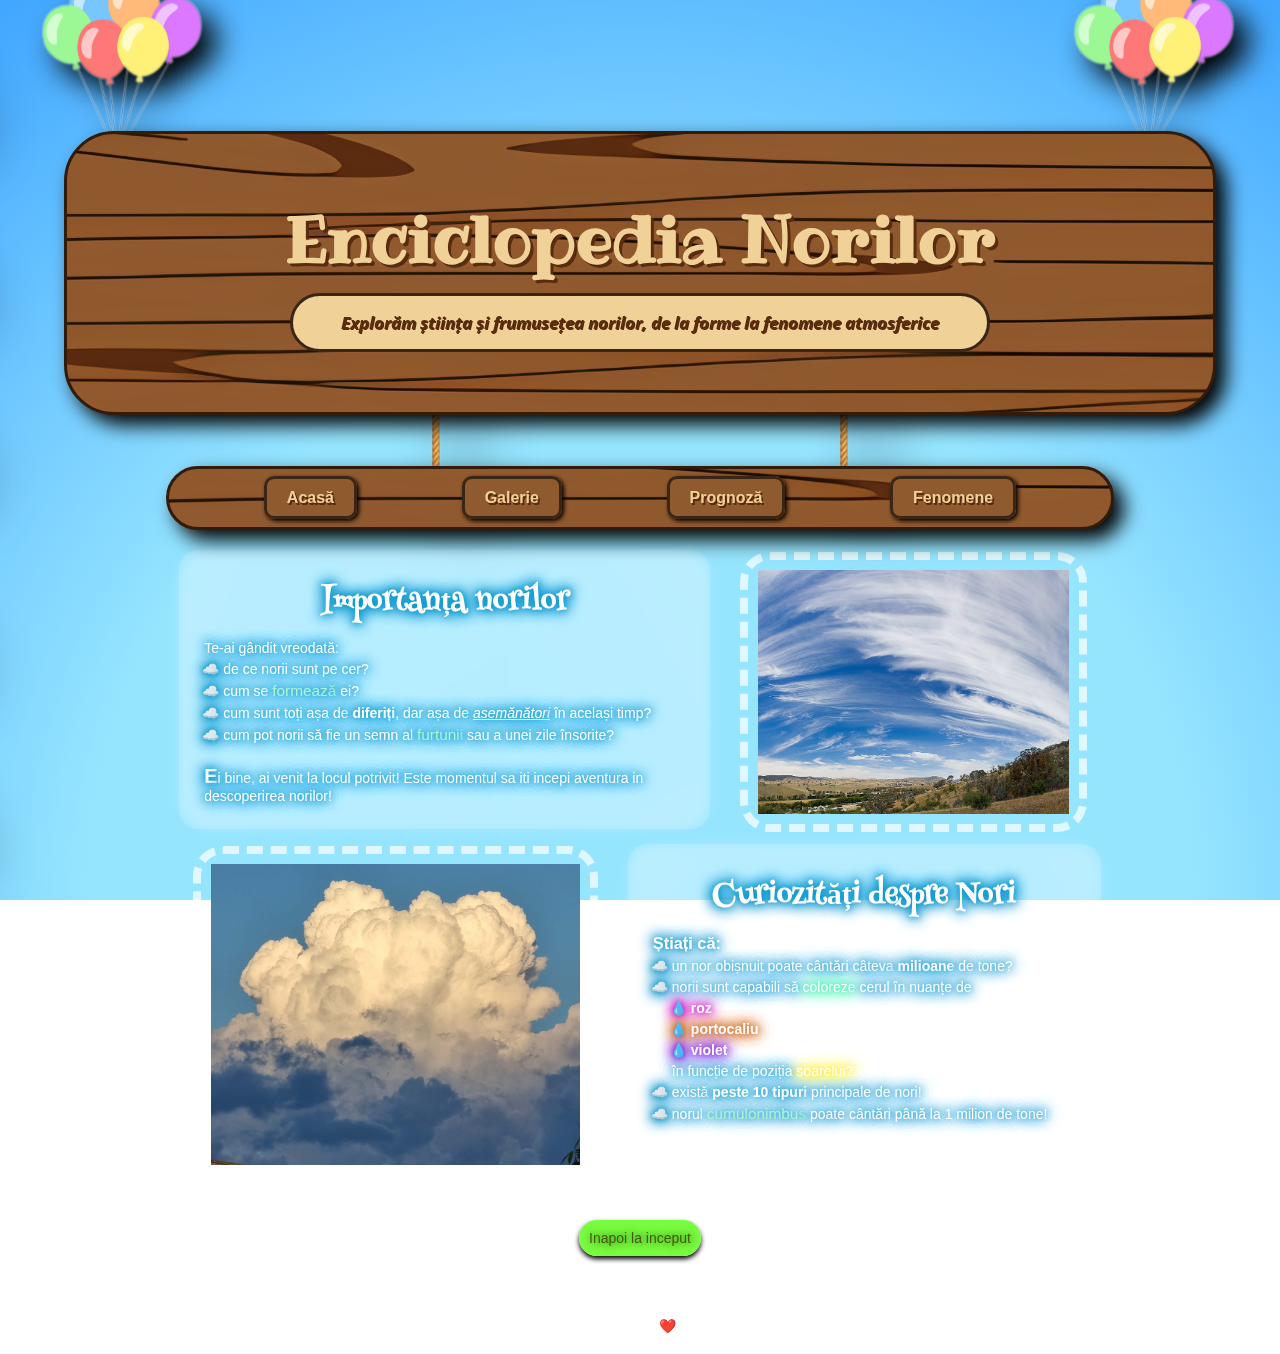
==== index.html @ 646a8a33 "commit pt github pages" ====
<!DOCTYPE html>
<html lang="ro">
    <head>
        <title>Enciclopedia Norilor</title>
        <meta charset="UTF-8">
        <meta name="viewport" content="width=device-width, initial-scale=1.0">
        
        <!-- muzica de fundal -->
        
        <!-- download la fonturi -->
        <!-- <link rel="preconnect" href="https://fonts.googleapis.com">
        <link rel="preconnect" href="https://fonts.gstatic.com" crossorigin>
        <link href="https://fonts.googleapis.com/css2?family=Henny+Penny&family=Open+Sans:ital,wght@0,300..800;1,300..800&family=Ribeye&display=swap" rel="stylesheet"> -->
        <link rel="preconnect" href="https://fonts.googleapis.com">
        <link rel="preconnect" href="https://fonts.gstatic.com" crossorigin>
        <link href="https://fonts.googleapis.com/css2?family=Dancing+Script:wght@400..700&family=Henny+Penny&family=Open+Sans:ital,wght@0,300..800;1,300..800&family=Ribeye&display=swap" rel="stylesheet">
        <link rel="stylesheet" href="style.css">
    </head>

    <body>
        <audio autoplay loop>
            <source src="glacier.mp3" type="audio/mpeg">
        </audio>
        <!-- <div id="top"></div> -->
        <div class="clouds-background">
            <img class="cloud cloud1" src="cloud1.png" alt="cloud1">
            <img class="cloud cloud2" src="cloud2.png" alt="cloud2">
            <img class="cloud cloud3" src="cloud3.png" alt="cloud3">
            <img class="cloud cloud4" src="cloud4.png" alt="cloud4">
            <img class="cloud cloud5" src="cloud5.png" alt="cloud5">
        </div>
        <header id="top">
            <div class="balloon-space">
                <img class="balloons" src="balloons_2.png" alt="bunch of balloons">
                <img class="balloons" src="balloons_2.png" alt="bunch of balloons 2">
            </div>
            <div class="wooden-background header-content">
                <h1>Enciclopedia Norilor</h1>
                <p>Explorăm știința și frumusețea norilor, de la forme la fenomene atmosferice</p>
            </div>
            <div class="rope-space">
                <img class="ropes rope-left" src="single_rope.png" alt="small rope" style="filter: drop-shadow(10px 10px 10px black);">
                <img class="ropes rope-right" src="single_rope.png" alt="small rope">
            </div>
            <nav class="wooden-background">
                <ul>
                    <li><a href="index.html">Acasă</a></li>
                    <li><a href="tipuri.html">Galerie</a>
                        <ul>
                            <li><a href="tipuri.html#cirrus">Cirrus</a></li>
                            <li><a href="tipuri.html#cirrocumulus">Cirrocumulus</a></li>
                            <li><a href="tipuri.html#cirrostratus">Cirrostratus</a></li>
                            <li><a href="tipuri.html#altocumulus">Altocumulus</a></li>
                            <li><a href="tipuri.html#altostratus">Altostratus</a></li>
                            <li><a href="tipuri.html#stratocumulus">Stratocumulus</a></li>
                            <li><a href="tipuri.html#stratus">Stratus</a></li>
                            <li><a href="tipuri.html#nimbostratus">Nimbostratus</a></li>
                            <li><a href="tipuri.html#cumulus">Cumulus</a></li>
                            <li><a href="tipuri.html#cumulonimbus">Cumulonimbus</a></li>
                        </ul>
                    </li>
                    <li><a href="prognoza.html">Prognoză</a>
                        <ul>
                            <li><a href="prognoza.html#altitudinea">Altitudinea</a></li>
                            <li><a href="prognoza.html#structura">Structura</a></li>
                            <li><a href="prognoza.html#culoarea">Culoarea</a></li>
                            <li><a href="prognoza.html#culoarea">Densitatea</a></li>
                        </ul>
                    </li>
                    <li><a href="fenomene.html">Fenomene</a>
                        <ul>
                            <li><a href="fenomene.html#ploaia">Ploaia</a></li>
                            <li><a href="fenomene.html#ploaia">Ninsoarea</a></li>
                            <li><a href="fenomene.html#furtuni">Furtuni</a></li>
                            <li><a href="fenomene.html#ceata">Ceața</a></li>
                            <li><a href="fenomene.html#haloul">Haloul</a></li>
                            <li><a href="fenomene.html#haloul">Curcubeul</a></li>
                        </ul>
                    </li>
                </ul>
            </nav> 
        </header>
        
        <main>
            <section>
                <article>
                    <div class="cloud-box">
                        <h2>Importanța norilor</h2>
                            <span>Te-ai gândit vreodată:</span>
                            <ul>
                                <li>de ce norii sunt pe cer?</li>
                                <li>cum se <a href="prognoza.html#functionare">formează</a> ei?</li>
                                <li>cum sunt toți așa de <b>diferiți</b>, dar așa de <em>asemănători</em> în același timp?</li>
                                <li>cum pot norii să fie un semn al <a href="fenomene.html#furtuni">furtunii</a> sau a unei zile însorite?</li>
                                <!-- <li>ce rol joacă norii în protejarea planetei noastre de radiațiile solare?</li> -->
                            </ul>
                        <br>
                        <p>Ei bine, ai venit la locul potrivit! Este momentul sa iti incepi aventura in descoperirea norilor!</p>
                    </div>
                    <aside class="cirrus-main">
                        <img class="aside-image" src="Cirrus_sky_panorama.jpg" alt="cirrus cloud">
                    </aside>
                    
                </article>
                
                <article>
                    <aside class="cumulonimbus-main">
                        <img class="aside-image" src="Cumulonimbus-Clouds-scaled.jpg" alt="cumulonimbus cloud">
                    </aside>
                    <div class="cloud-box">
                        <div>
                            <h2>Curiozități despre Nori</h2>
                            <h3>Știați că:</h3>
                            <ul>
                                <li>un nor obișnuit poate cântări câteva <b>milioane</b> de tone?</li>
                                <li>norii sunt capabili să <span style="    text-shadow: 0px 0px 15px #0ce297, 0px 0px 6px #0ce297, 0px 0px 15px #0ce297, 0px 0px 15px #0ce297;
">coloreze</span> cerul în nuanțe de 
                                    <ul>
                                        <li>roz</li>
                                        <li>portocaliu</li>
                                        <li>violet</li>
                                    </ul>
                                    în funcție de poziția <span class="galben">soarelui?</span>
                                </li>
                                <li>există <b>peste 10 tipuri</b> principale de nori!</li>
                                <li>norul <a href="tipuri.html#cumulonimbus">cumulonimbus</a> poate cântări până la 1 milion de tone!</li>
                            </ul>
                        </div>
                    </div>
                    <aside class="cumulonimbus-main2">
                        <img class="aside-image" src="Cumulonimbus-Clouds-scaled.jpg" alt="cumulonimbus cloud">
                    </aside>
                </article>
            </section>

            <!-- <section>
                <article class="cloud-box">
                    <h2>Ce scop au norii?</h2>
                    <p>Fiecare nor pe care îl vedem este parte dintr-un ciclu vital care susține viața pe Pământ. Apa se evaporă din oceane, râuri și lacuri, urcă în atmosferă și formează nori. Aceștia transportă apa deasupra pământului, eliberând-o apoi sub formă de ploaie sau ninsoare, asigurând resursele de apă pentru plante, animale și oameni. Fără acest „reciclator” natural, pământul ar deveni arid, iar viața ar dispărea treptat. Așadar, norii nu sunt doar vapori plutitori – ei reprezintă un mecanism complex și bine coordonat prin care apa este colectată, purificată și redată în natură.</p>
                    
                </article>
                <article class="cloud-box">
                    <h2>Cine studiaza norii?</h2>
                    <p>Studiul norilor și al atmosferei este un domeniu fascinant, iar oamenii de știință care se dedică acestui scop sunt meteorologii, climatologii și experții în atmosferă. Ei analizează compoziția norilor, viteza și direcția lor de deplasare, dar și cum influențează aceștia tiparele meteorologice. Folosind echipamente avansate precum baloane meteorologice, stații radar și imagini din satelit, acești specialiști monitorizează constant cerul pentru a prezice schimbările de vreme și a ne ajuta să ne pregătim pentru fenomenele extreme. Munca lor este esențială nu doar pentru prognozele meteo, ci și pentru înțelegerea schimbărilor climatice globale.</p>
                    
                </article>
            </section> -->
        </main>
        <footer class="grass-bottom">
            <div class="top-footer">
                <a href="#top">Inapoi la inceput</a>
            </div>
            <br>
            <!-- <div class="footer-content">
                <br>
                <a href="">Credits</a>
                
            </div> -->
            <div class="end">
                <p>Toate materialele fotografice si audio-video prezentate nu imi apartin!</p>
                <p>Website facut cu ❤️ de Vlad</p>
            </div>
        </footer>
    </body>
</html>
---- style.css ----
* {
    margin: 0;
    padding: 0;
}

.clouds-background ~ * {
    opacity: 100%;
}

body {
    height: 100vh;
    /* width: 80%; */
    width: 100%;
    margin: auto;
    background: radial-gradient(
        circle at bottom,
        #96e5ff 50%,
        #40a6ff 100%
    );
    background-attachment: fixed;
    background-size: cover;
    background-repeat: no-repeat;
    display: flex;
    flex-direction: column;
    font-family: Verdana, sans-serif;
    font-size:14px;
}

.clouds-background {
    position: fixed;
    top: 0;
    left: 0;
    width: 100%;
    height: 100vh;
    overflow: hidden;
    z-index: -1;
    justify-content: space-between;
}

.cloud {
    position: absolute;
    padding: 0;
    margin: 0;
    /* box-shadow: 6px 6px 12px rgba(0, 0, 0, 0.6); */
    filter: drop-shadow(5px 5px 30px black);
    /* filter: drop-shadow(10px 10px 10px black); */
}

.cloud1 {
    top: 10vh;
    width: 100px;
    height: auto;
    left: -130px;
    animation: moveCloud 50s linear infinite;
    animation-delay: 9s;
}
.cloud2 {
    top: 30vh;
    width: 100px;
    height: auto;
    left: -130px;
    animation: moveCloud 120s linear infinite;
    animation-delay: 13s;
}
.cloud3 {
    top: 50vh;
    width: 100px;
    height: auto;
    left: -130px;
    animation: moveCloud 80s linear infinite;
    animation-delay: 0s;
}
.cloud4 {
    top: 70vh;
    width: 100px;
    height: auto;
    left: -130px;
    animation: moveCloud 150s linear infinite;
    animation-delay: 8s;
}
.cloud5 {
    top: 90vh;
    width: 100px;
    height: auto;
    left: -130px;
    animation: moveCloud 60s linear infinite;
    animation-delay: 2s;
}

@keyframes moveCloud {
    from {
        transform: translateX(0px);
    }
    to {
        transform: translateX(120vw); /* 120vw ca sa iasa complet din ecran */
    }
}

.balloon-space {
    display: flex;
    flex-direction: row;
    justify-content: space-between;
}

.balloon-space img {
    transform: translateY(0px) scale(1.5);
    z-index: -1;
}

.balloons {
    position: relative;
    width: 120px;
    height: auto;
}


.rope-space {
    display: flex;
    flex-direction: row;
    justify-content: space-evenly;
    gap: 30px;
}

.ropes {
    position: relative;
    width: 10px;
    height: auto;
    margin-bottom: 0px;
    margin-top: 0px;
    transform: scale(3);
    z-index: -1;
}

/* .rope-left {
    margin-left: 300px;
} */

/* .rope-right {
    margin-right: 300px;
} */

h1, h2 {
    margin-bottom: 10px;
    text-align: center;
}

article h2 {
    color: white;
    font-family: "Henny Penny";
    /* font-weight: 400; */
    font-size: 30px;
    font-style: normal;
    font-weight: bolder;
}

.wooden-background {
    background: url(wooden_plank-removebg-preview2_upscayl_4x_realesrgan-x4plus-anime.png);
    /* background-attachment: fixed; */
    background-size: auto;
    background-position: center;
    border: 3px solid #321B09;
}

header {
    width: 90%;
    margin: auto;
}

main {
    width: 80%;
    margin: auto;
}

.header-content {
    /* background: url(wooden_plank-removebg-preview2_upscayl_4x_realesrgan-x4plus-anime.png);
    /* background-attachment: fixed; */
    /* background-size: auto;
    background-position: center; */
    border-radius: 50px;
    font-family: "Ribeye";
    position: relative;
    text-align: center;
    padding: 60px 20px;
    /* padding: auto; */
    /* border: 1px solid black; */
}

.header-content, .balloons, .ropes, nav {
    filter: drop-shadow(10px 10px 10px black);
    /* filter: drop-shadow(5px 5px 30px black); */
}

/* header.cloud-box {
    padding: 50px 0px;
} */

header h1 {
    /* position: absolute; */
    font-size: 65px;
    text-shadow: 3px 3px 0px #592B0F;
    color: #f0d197;
}

header p {
    /* position: absolute; */
    font-size: 17px;
    font-weight: bold;
    font-family: "Open Sans";
    font-style: italic;
    background-color: #f0d197;
    color: #592B0F;
    text-shadow: 0.5px 0.5px 0px;
    padding: 15px;
    border-radius: 100px;
    width: 60%;
    margin: auto;
    border: 3px solid rgb(57, 38, 22);
}

nav {
    /* margin-top:40px; */
    position: relative;
    z-index: 1000;
    width: 80%;
    margin: auto;
    margin-bottom: 15px;
    padding: 10px;
    border-radius: 100px;
    /* border: 2px solid black; */
}

nav ul {
    list-style-type: none;
    /* padding-left: 0; */
    display: flex;
    justify-content: space-evenly;
    gap: 0px;
    /* z-index: 1000; */
    /* flex-shrink: 1; */
}

nav ul ul {
    display: none; /* ascunde submeniu */
    position: absolute; /* ca sa pluteasca peste */
    z-index: 1000;
    /* padding: 10px; */
    width: 20vw;
    margin: 0;
    list-style: none;
    /* background-color: white; */
}

nav ul li {
    position: relative;
    margin: 10px 20px;
    font-weight: bold;
    /* z-index: 1000; */
}


nav ul li:hover > ul {
    display: block;
}

nav ul ul li {
    width: 100%;
    margin: 0px 0px;
    /* z-index: 1000; */
}

nav ul ul li a {
    display: block;
    width: 80%;
    padding: 10px 20px;
    margin: 0px;
    /* z-index: 1000; */
}

nav ul li a {
    font-size: 16px;
    color: #f0d197;
    /* text-shadow: 1px 1px 0px; */
    background-color:#905A2F;
    text-shadow: 1.5px 1.5px 0px #592B0F, 1.5px 1.5px 0px #592B0F, 1.5px 1.5px 0px #592B0F;
    /* background-image: linear-gradient(#fff, #a4daff); */
    border: 3px solid rgb(57, 38, 22);
    text-decoration: none;
    padding: 10px 20px;
    border-radius: 10px;
    box-shadow: 2px 2px 4px rgba(0, 0, 0, 1);
    transition: all 0.2s ease;
    
}

/* efect hover pt butoane */
nav ul li a:hover {
    background-color: #f0d197;
    color: #592B0F;
    box-shadow: 2px 2px 6px rgba(0, 0, 0, 0.3);
    text-shadow: 0px 0px 0px;
    transform: translateY(-2px);
}

img {
    object-fit: cover;
    height: 450px;
    width: auto;
    object-position: top;
}


/* nav {*/
    /* width: 100%; */
/*    border: 2px solid black;
}

nav ul {
    list-style-type: none;
    padding-left: 0;
    display: flex;
    justify-content: center;
}

nav ul li {
    margin: 10px 50px;
}

nav ul li a {
    color: white;
    text-decoration: none;
    padding: 10px 20px;
    display: block;
} */

/* .container {
    position: relative;
    margin: 10px 0px 10px 0px;
    border-radius: 10px;
    overflow: hidden; 
    padding: 20px; 
    display: flex;
    flex-direction: column;
}

.container::before {
    content: "";
    position: absolute;
    top: 0;
    left: 0;
    right: 0;
    bottom: 0;
    background-color: rgba(255, 255, 255, 0.4);
    border: 2px solid white;
    border-radius: 10px;
    z-index: -1;
} */

/* main {
    /* display: flex; */
    /* flex: 1; */
    /* width: 80%;
    margin: auto; */

section {
    /* margin: 0px 100px; */
    width: 90%;
    margin: auto;
}
article {
    color: white;
    display: flex;
    flex-direction: row;
    align-items: stretch;
    gap: 1rem;
    /* width: 100%; */
    /* justify-content: space-between; */
    /* tab-size: 4; */
    text-shadow: 0px 0px 15px #0090c9, 0px 0px 6px #0090c9, 0px 0px 15px #0090c9, 0px 0px 15px #0090c9;
    /* text-align: justify; */
}

article p::first-letter {
    font-size: 20px;
    font-weight: bold;
}

li {
    margin: 5px;
}



article ul {
    list-style-type: "☁️ ";
    padding-left: 1em;
}

/* article ul::before {
    content: "☁️";
    margin-right: 10px;
    display: inline-block;
} */

article ul ul {
    list-style-type: "💧 ";
    padding-left: 1em;
}

article ul ul li {
    font-weight: bold;
}

article ul ul li:nth-of-type(1) {
    text-shadow: 0px 0px 15px #c900c2, 0px 0px 6px #c900c2, 0px 0px 15px #c900c2, 0px 0px 15px #c900c2;
}

article ul ul li:nth-of-type(2) {
    text-shadow: 0px 0px 15px #c95a00, 0px 0px 6px #c95a00, 0px 0px 15px #c95a00, 0px 0px 15px #c95a00;
}

article ul ul li:nth-of-type(3) {
    text-shadow: 0px 0px 15px #7710d0, 0px 0px 6px #7710d0, 0px 0px 15px #7710d0, 0px 0px 15px #7710d0;
}

.galben {
    text-shadow: 0px 0px 15px #ffdf11, 0px 0px 6px #ffdf11, 0px 0px 15px #ffdf11, 0px 0px 15px #ffdf11;
}

.sidebar {
    background-color: #333;
    color: white;
    padding-top: 20px;
    width: 200px;
    display: flex;
    flex-direction: column;
    height: 100%;
}

.sidebar ul {
    list-style-type: none;
    padding-left: 0;
}

.sidebar ul li {
    margin: 15px 0;
}

.sidebar ul li a {
    color: white;
    text-decoration: none;
    padding: 10px 20px;
    display: block;
}

/* .aside-container {
    flex: 1;
    display: flex;
    flex-direction: column;
} */

.cloud-box {
    /* background-color: whitesmoke; */
    /* background: url("vector-pretty-seamless-frost-decor-background-blue_1284-475825.png");
    background-repeat: initial; */
    position: relative;
    z-index: 1;
    transition: box-shadow 1s;
    /* display: flex;
    flex-direction: row; */
    /* justify-content: space-between; */
    background-color: rgba(255, 255, 255, .15);
    backdrop-filter: 10px;
    /* border: 2px solid gray; */
    margin: 5px 0px 10px 0px;
    padding: 25px;
    border-radius: 20px;
    flex-grow: 1;
    /* box-shadow: 2px 2px 5px; */
    /* z-index: 10000; */
}

.cloud-box::before {
    background: inherit;
    content : '';
    position: absolute;
    z-index: -1;
    top: 0;
    left: 0;
    bottom: 0;
    right: 0;
    height: auto;
    box-shadow: inset 0 0 5000000px rgba(255, 255, 255, 0.2);
    border-radius: 30px;
    filter: blur(5px);
}

.cloud-box:hover {
    box-shadow: inset 0 0 5000000px rgba(255, 255, 255, 1.5);
}

aside {
    width: 40%;
    display: flex;
    /* margin-left: 30px; */
    transition: transform 1.5s;
    margin: 0.5em 1em;
    border: 8px dashed rgba(255, 255, 255, 0.7);
    padding: 10px;
    border-radius: 30px;
    flex-shrink: 1;
}

.aside-image {
    width: 100%;
    height: auto;
    flex-shrink: 1;
    min-width: 200px;
}

aside:hover {
    transform: scale(1.2);
}

.grass-bottom {
    background: linear-gradient(#72ff5a, #093f07);
    background-attachment: fixed;
    background-size: cover;
    background-origin: border-box;
    background-repeat: no-repeat;
    border-radius: 150% 150% 50% 50% / 100% 100% 0% 0%;
}

footer {
    display: flex;
    flex-direction: column;
    justify-content: space-between;
    align-items: center;
    width: 100%;
    /* height: 300px; */
    /* padding: 0px 0px; */
    margin-top: 20px;
    position: relative;
    text-align: center;
    /* justify-content: space-between; */
    color: white;
}



footer * {
    margin: 10px 0px;
}

footer a {
    text-decoration: none;
    background-color: #78fc3f;
    color: rgb(64, 92, 9);
    padding: 10px;
    border-radius: 50px;
    text-shadow: rgb(42, 84, 11) 1px 0 8px;
    box-shadow: 0px 3px 5px black;
}

.top-footer {
    margin-top: 20px;
}

footer a:hover {
    background:rgb(84, 163, 27);
    color: white;
    box-shadow: 0px 1px 5px black;
}

/* .end {
    margin-top: auto;
    width: 100%;
} */
/* footer a {
    background-color: #0cbb52;
    color: white;
    padding: 15px;
} */
/*
footer p {
    position: absolute;
    bottom: 0;
    left: 50%;
    transform: translateX(-50%);
}

.top-footer a {
    text-decoration: none;
    position: absolute;
    top: 30px;
    left: 50%;
    transform: translateX(-50%);
}
*/
html {
    scroll-behavior: smooth;
}

em {
    text-decoration: underline;
}

/* tipuri.html */

/* .imagini {
    display: grid;
    grid-template-columns: repeat(auto-fit, minmax(300px, 1fr));
    gap: 20px;
    padding: 20px;
    max-width: 1200px;
    margin: 0 auto;
}
*/

.poze-nori {
    display: grid;
    grid-template-columns: repeat(auto-fill,minmax(400px,1fr)); /*numar de coloane variabil*/
    gap: 5rem;
    /* margin: 10px 1%; */
    margin: 50px;
    vertical-align: top;
    text-align: center;
    animation-fill-mode: forwards;
}

.poze-nori figure:hover, .heading-container > *:hover {
    animation: 0.4s balans linear;
}

/* .imagini div {
    display: inline-grid;
    grid-auto-flow: column;
    /* gap: 10%; */

.poze-nori img:nth-of-type(2) {
    width: 25vw;
    height: 20rem;
    object-fit: cover;
    min-width: 20rem;
}

/* #tipuri-top {
    margin-top: 8rem;
} */

.back a {
    /* padding: 4rem; */
    text-decoration: none;
    color: rgba(91, 82, 82, 0.6);
}

.back:hover a {
    /* cursor: pointer; */
    color: rgba(255, 255, 255, 0.3);
}

.back {
    position: absolute;
    top: 0;
    left: 0;
    /* padding: 1rem; */
    margin: 1rem;
    font-size: 4rem;
    border: 2px solid rgba(91, 82, 82, 0.6);
    background-color: rgba(91, 82, 82, 0.3);;
}

.back:hover {
    /* cursor: pointer; */
    border: 2px solid rgba(255, 255, 255, 0.3);
    background-color: rgba(181, 181, 181, 0.6);
}

.body-tipuri {
    /* position: fixed;
    top: 0;
    left: 0; */
    margin-top: 8rem;
    display: flex;
    flex-direction: column;
    /* align-items: center; */
    /* justify-content: center; */
    background: url(corkboard.jpg);
    background-size: cover;
    background-repeat: repeat-y;
    /* overflow: hidden;
    z-index: -1; */
}

.heading-container {
    /* display: inline; */
    text-align: center;
}
.heading-container * {
    display: inline-block;
    padding: 1rem;
    box-shadow: 4px 4px black;
}

.heading-container h1 {
    background-color: yellow;
}

.heading-container h2 {
    background-color: lightgreen;
}

.imagini > img {
    display: block; 
    position: relative; 
    width: 40px; 
    height: auto; 
    margin: auto; 
    transform: translateY(50%) translateX(20%);
}

.poze-nori figure > img:nth-of-type(2) {
    border: 2px solid black;
}

.poze-nori figure > img:nth-of-type(1) {
    display: block; 
    position: relative; 
    width: 15px; 
    height: auto; 
    margin: auto; 
    transform: translateY(-120%) translateX(80%) scale(4);
    /* filter: drop-shadow(5px 5px 20px black); */
    /* transform: translateY(50%) translateX(20%); */
}

.poze-nori figure {
    border: 2px solid black;
    padding: 5px;
    background-color: white;
    box-shadow: 4px 4px black;
}

.cloud-box > figure {
    display: flex;
    flex-direction: column;
    justify-content: center;
    text-align: center;
    padding: 10px;
    border: 2px solid black;
    border-radius: 30px;
    background-color: rgb(255, 255, 255);
    margin: 20px 0px;
}

.cloud-box > figure > figcaption {
    text-shadow: none;
    color: black;
    font-family: "Dancing Script";
    font-size: 1.5rem;
    margin-top: 5px;
    text-decoration: underline;
}

.cloud-box > figure > img {
    border: 2px solid black;
}

/* .clouds-background {
    position: fixed;
    top: 0;
    left: 0;
    width: 100%;
    height: 100vh;
    overflow: hidden;
    z-index: -1;
    justify-content: space-between;
} */

/* .happy-cloud-image {
    width: 80%;
    height: auto;
} */

.cumulonimbus-main2 {
    display: none;
}

@media only screen and (max-width: 1160px) {
    article {
        flex-direction: column;
        /* align-items: center; */
        /* width: 100%; */
    }
    .cumulonimbus-main {
        display: none;
    }
    .cirrus-main {
        width: 90%;
    }
    .cumulonimbus-main2 {
        display: block;
        width: 90%;
        height: auto;
    }
    section > article {
        align-items: center;
    }
    .cloud-box {
        width: 100%;
    }
    /* .altitudine {
        margin-left: 0px;
        margin-right: 0px;
        width: 90%;
    } */
}

@media only screen and (max-width: 500px) {
    .poze-nori {
        gap: 3rem;
        margin: auto;
    }
}


.end p:nth-of-type(1) {
    font-weight: bold;
}

@keyframes balans{
    0% {transform: rotate(0deg) rotate3d(0);}
    50% {transform: rotate(10deg) rotate3d(-2, 1, 0.2, 20deg);;}
    /* 66.6% {transform: rotate(-10deg) rotate3d(0.7, 1, 1, 45deg);} */
    /* 88.2% {transform: rotate(-5deg) rotate3d(0.3, 1, 1, 45deg);} */
    100% {transform: rotate(0deg) rotate3d(0);}
}

@media only screen and (max-width: 820px) {
    nav ul {
        /* gap: 10px; */
        padding: 0px 10px;
        margin: 0px;
    }
    nav ul li {
        margin: 0px;
    }
    nav ul li a {
        margin: 0px;
        padding: 2px 6px;
        font-size: 12px;
    }
}


@media only screen and (max-width: 580px) {
    .header-content h1 {
        font-size: 3rem;
    }
}

article a {
    text-decoration: none;
    color: rgb(170, 245, 213);
    font-size: 1.1em;
}

article a:hover {
    color: rgb(255, 255, 255);
    /* transform: perspective(20px) */
}

ol > li {
    margin-bottom: 30px;
}

hr {
    height: 2em;
    background-color: rgb(105, 77, 36);
    border: 2px solid black
}
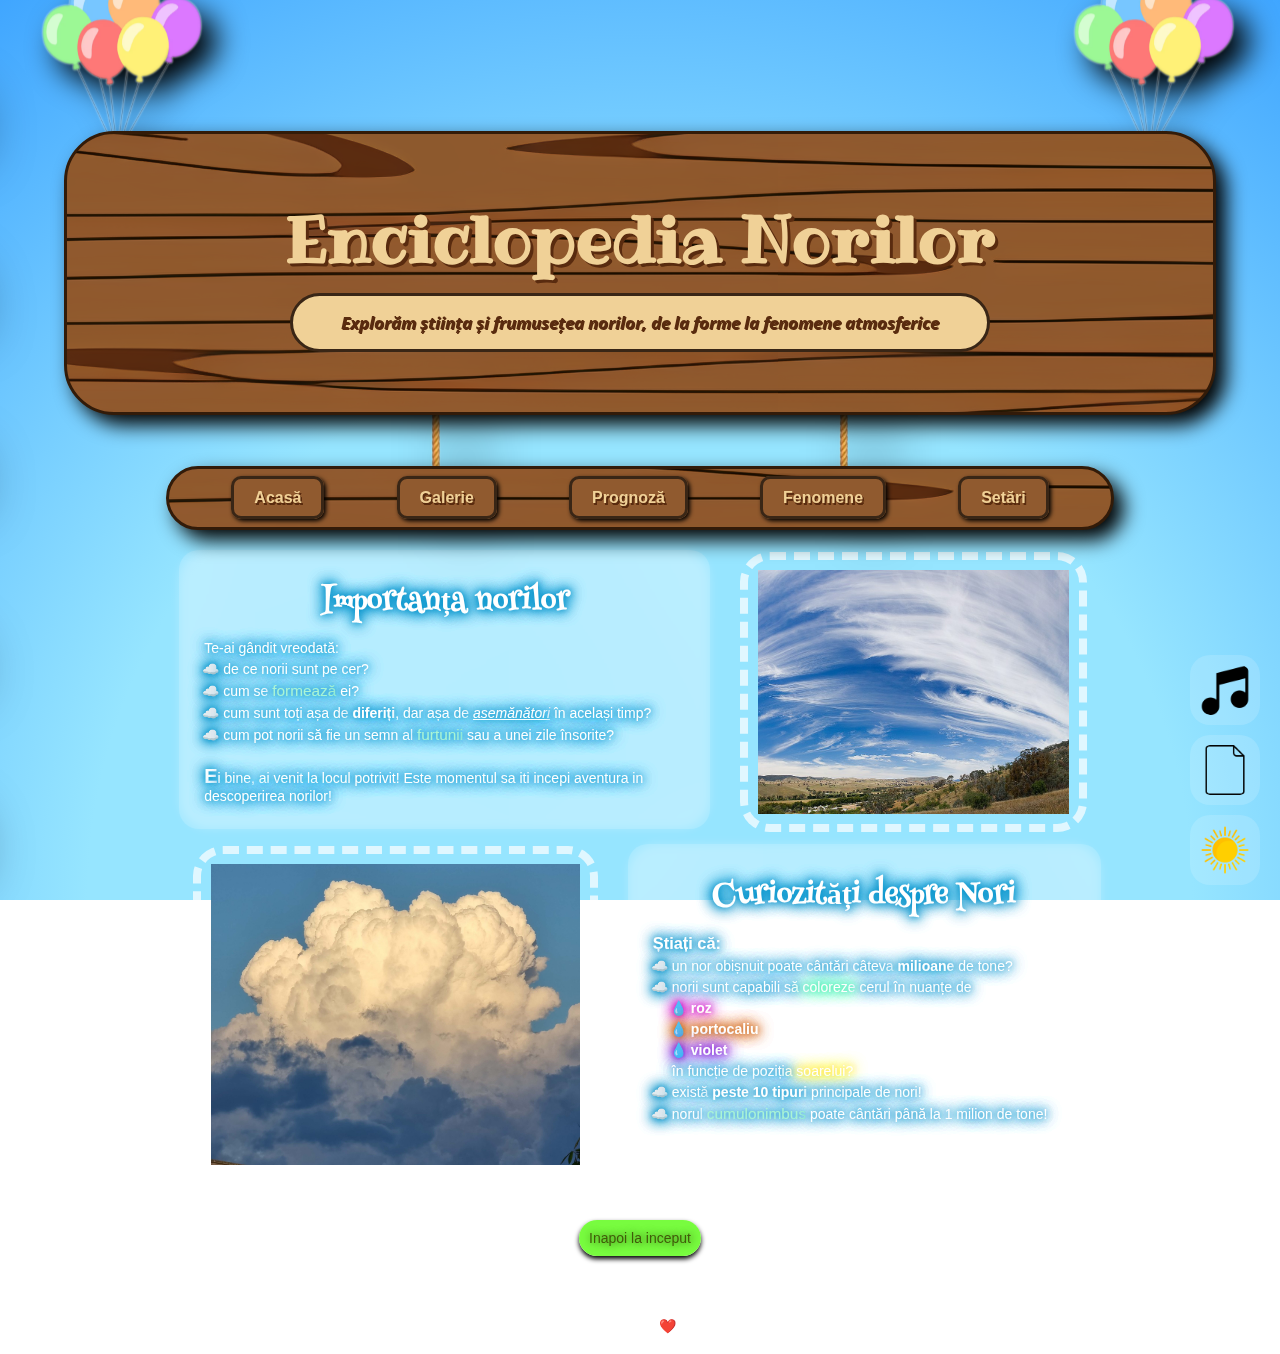
==== commit c6057628: "added js" ====
--- a/index.html
+++ b/index.html
@@ -15,9 +15,10 @@
         <link rel="preconnect" href="https://fonts.gstatic.com" crossorigin>
         <link href="https://fonts.googleapis.com/css2?family=Dancing+Script:wght@400..700&family=Henny+Penny&family=Open+Sans:ital,wght@0,300..800;1,300..800&family=Ribeye&display=swap" rel="stylesheet">
         <link rel="stylesheet" href="style.css">
+        <script src="index.js"></script>
     </head>
 
-    <body>
+    <body class="body-main">
         <audio autoplay loop>
             <source src="glacier.mp3" type="audio/mpeg">
         </audio>
@@ -29,6 +30,7 @@
             <img class="cloud cloud4" src="cloud4.png" alt="cloud4">
             <img class="cloud cloud5" src="cloud5.png" alt="cloud5">
         </div>
+
         <header id="top">
             <div class="balloon-space">
                 <img class="balloons" src="balloons_2.png" alt="bunch of balloons">
@@ -77,6 +79,7 @@
                             <li><a href="fenomene.html#haloul">Curcubeul</a></li>
                         </ul>
                     </li>
+                    <li><a href="setari.html">Setări</a></li>
                 </ul>
             </nav> 
         </header>
@@ -161,5 +164,14 @@
                 <p>Website facut cu ❤️ de Vlad</p>
             </div>
         </footer>
+        <button class="image-button" id="musicButton">
+            <img src="musical-note.png" alt="buton oprire muzica" class="cloud-box" id="musicIcon">
+        </button>
+        <button class="image-button" id="pageButton">
+            <img src="file.png" alt="buton afisare pagina" class="cloud-box" id="pageIcon">
+        </button>
+        <button class="image-button" id="timeButton">
+            <img src="sun.png" alt="buton timp" class="cloud-box" id="timeIcon">
+        </button>
     </body>
 </html>--- a/style.css
+++ b/style.css
@@ -469,7 +469,7 @@
     flex-direction: row; */
     /* justify-content: space-between; */
     background-color: rgba(255, 255, 255, .15);
-    backdrop-filter: 10px;
+    /* backdrop-filter: 10px; */
     /* border: 2px solid gray; */
     margin: 5px 0px 10px 0px;
     padding: 25px;
@@ -495,7 +495,7 @@
 }
 
 .cloud-box:hover {
-    box-shadow: inset 0 0 5000000px rgba(255, 255, 255, 1.5);
+    box-shadow: inset 0 0 500px rgba(255, 255, 255, 1);
 }
 
 aside {
@@ -717,6 +717,14 @@
     margin: auto; 
     transform: translateY(50%) translateX(20%);
 }
+.body-tipuri > #favorite-section > img {
+    display: block; 
+    position: relative; 
+    width: 40px; 
+    height: auto; 
+    margin: auto; 
+    transform: translateY(50%) translateX(20%);
+}
 
 .poze-nori figure > img:nth-of-type(2) {
     border: 2px solid black;
@@ -733,6 +741,7 @@
     /* transform: translateY(50%) translateX(20%); */
 }
 
+
 .poze-nori figure {
     border: 2px solid black;
     padding: 5px;
@@ -828,11 +837,7 @@
 }
 
 @keyframes balans{
-    0% {transform: rotate(0deg) rotate3d(0);}
-    50% {transform: rotate(10deg) rotate3d(-2, 1, 0.2, 20deg);;}
-    /* 66.6% {transform: rotate(-10deg) rotate3d(0.7, 1, 1, 45deg);} */
-    /* 88.2% {transform: rotate(-5deg) rotate3d(0.3, 1, 1, 45deg);} */
-    100% {transform: rotate(0deg) rotate3d(0);}
+    50% {transform: rotate(10deg) rotate3d(-2, 1, 0.2, 20deg);}
 }
 
 @media only screen and (max-width: 820px) {
@@ -877,4 +882,42 @@
     height: 2em;
     background-color: rgb(105, 77, 36);
     border: 2px solid black
+}
+
+
+.image-button {
+    width: 50px;
+    height: 50px;
+    position: fixed;
+    right: 40px;
+    bottom: 40px;
+    background: none;
+    border: none;
+    cursor: pointer;
+}
+
+.image-button img {
+    width: 50px;
+    height: auto;
+    padding: 10px;
+}
+
+#musicButton {
+    right: 40px;
+    bottom: 200px;
+}
+
+#musicButton-galerie {
+    right: 40px;
+    bottom: 40px;
+}
+
+#pageButton {
+    right: 40px;
+    bottom: 120px;
+}
+
+#timeButton {
+    right: 40px;
+    bottom: 40px;
 }